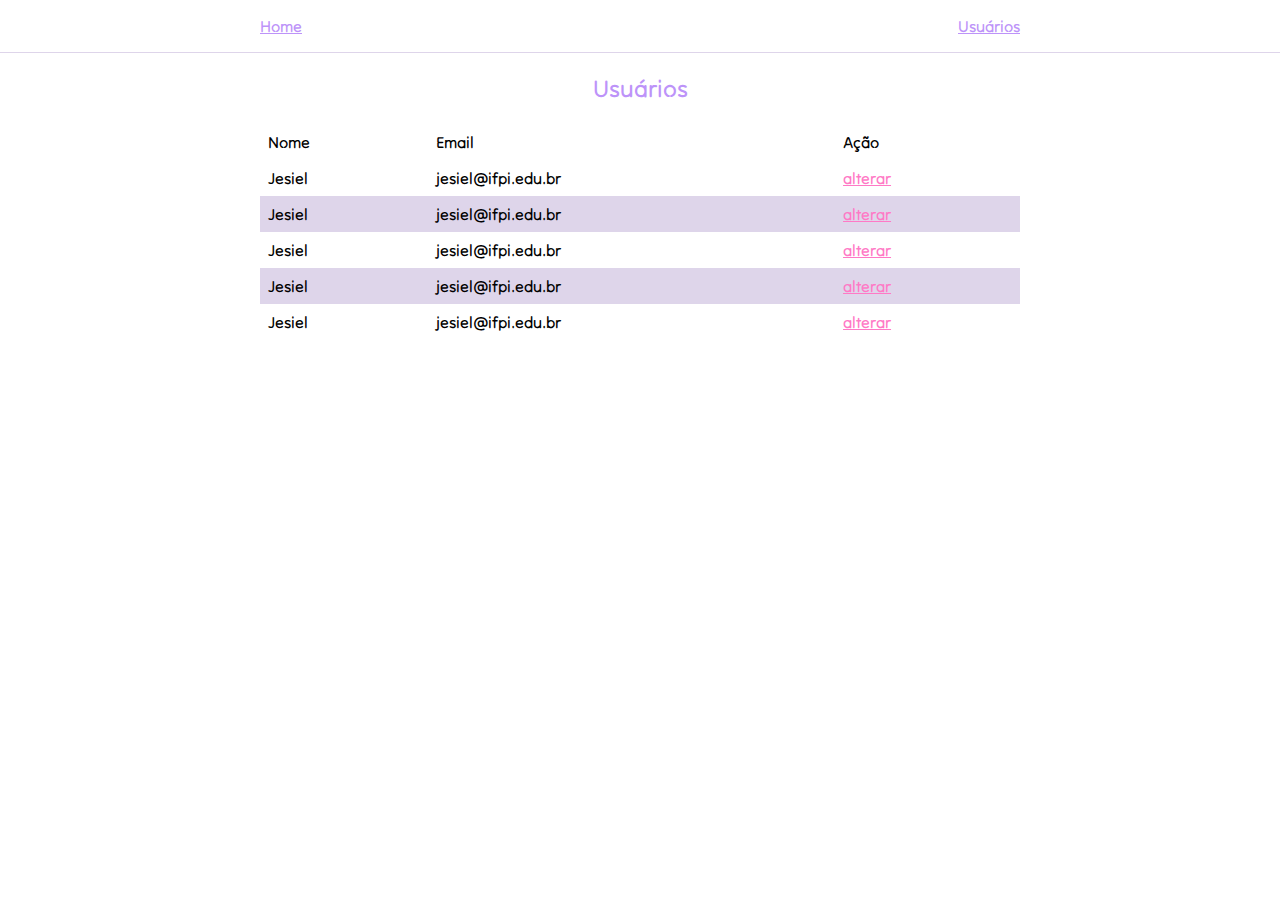
==== usuarios.html @ 49ffafb0 "estrutura básica de html, css e js" ====
<!DOCTYPE html>
<html lang="en">

<head>
  <meta charset="UTF-8">
  <meta name="viewport" content="width=device-width, initial-scale=1.0">
  <title>Usuários</title>
  <link rel="stylesheet" href="css/estilo.css">
</head>

<body>
  <header>
    <nav>
      <a href="/">Home</a>
      <a href="usuarios.html">Usuários</a>
    </nav>
  </header>
  <main>
    <h2 class="titulo">Usuários</h2>
    <table>
      <thead>
        <td>Nome</td>
        <td>Email</td>
        <td>Ação</td>
      </thead>
      <tbody>
        <tr>
          <td>Jesiel</td>
          <td>jesiel@ifpi.edu.br</td>
          <td><a href="#">alterar</a></td>
        </tr>
        <tr>
          <td>Jesiel</td>
          <td>jesiel@ifpi.edu.br</td>
          <td><a href="#">alterar</a></td>
        </tr>
        <tr>
          <td>Jesiel</td>
          <td>jesiel@ifpi.edu.br</td>
          <td><a href="#">alterar</a></td>
        </tr>
        <tr>
          <td>Jesiel</td>
          <td>jesiel@ifpi.edu.br</td>
          <td><a href="#">alterar</a></td>
        </tr>
        <tr>
          <td>Jesiel</td>
          <td>jesiel@ifpi.edu.br</td>
          <td><a href="#">alterar</a></td>
        </tr>
      </tbody>
    </table>
  </main>
</body>

</html>
---- css/estilo.css ----
@import url('https://fonts.googleapis.com/css2?family=Tilt+Neon&display=swap');

  :root {
    --cor-principal: #bd93f9;
    --cor-secundaria: #50fa7b;
    --cor-destaque: #ff79c6;
    --cor-basica: #ded5ea;
  }

  body {
    font-family: 'Tilt Neon', sans-serif;
    max-width: 100%;
    margin: 0;
    min-height: 100vh;
    ;
  }

  h1,
  h2,
  h3,
  h4,
  h5,
  h6 {
    color: var(--cor-principal);
  }

  a {
    color: var(--cor-destaque);
  }

  header {
    display: flex;
    padding: 16px;
    justify-content: center;
    border-bottom: 1px solid var(--cor-basica);
  }

  nav {
    display: flex;
    justify-content: space-between;
    align-items: center;
    width: 100%;
    max-width: 760px;
  }

  nav a {
    color: var(--cor-principal);
  }

  main {
    max-width: 760px;
    margin: 0 auto;
  }


  form {
    display: flex;
    flex-direction: column;
    justify-content: center;
    gap: 0.5rem;
    border: 1px solid var(--cor-principal);
    border-radius: 4px;
    padding: 32px;
    max-width: 300px;
    margin: 0 auto;
  }

  input {
    padding: 8px;
    border: 1px solid var(--cor-principal);
    border-radius: 4px;
  }

  button {
    background-color: var(--cor-secundaria);
    border: 1px solid var(--cor-principal);
    padding: 8px;
    border-radius: 4px;
    text-transform: uppercase;
  }

  input:focus-visible {
    outline-color: var(--cor-destaque);
  }

  table {
    border-collapse: collapse;
    width: 100%;
  }

  th,
  td {
    text-align: left;
    padding: 8px;
  }

  tr:nth-child(even) {
    background-color: var(--cor-basica);
  }

  .titulo {
    text-align: center;
  }
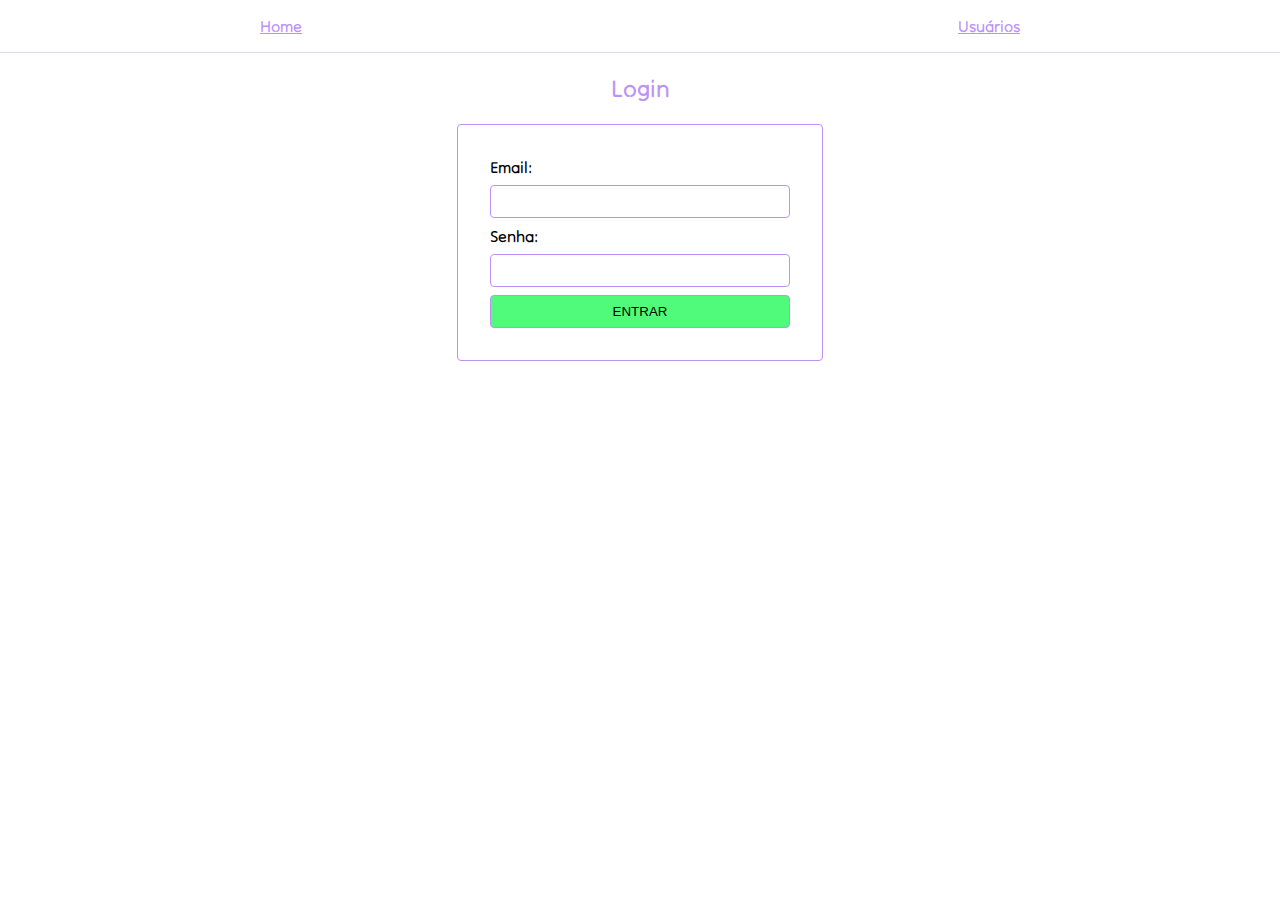
==== commit a1350468: "login com jwt e localstorage" ====
--- a/usuarios.html
+++ b/usuarios.html
@@ -11,8 +11,12 @@
 <body>
   <header>
     <nav>
-      <a href="/">Home</a>
-      <a href="usuarios.html">Usuários</a>
+      <a href="/">Home</>
+        <div>
+          <a href="usuarios.html">Usuários</a>
+          <span id="avatar" class="avatar"></span>
+          <span class="sair" id="btnSair">Sair</span>
+        </div>
     </nav>
   </header>
   <main>
@@ -24,34 +28,16 @@
         <td>Ação</td>
       </thead>
       <tbody>
-        <tr>
-          <td>Jesiel</td>
-          <td>jesiel@ifpi.edu.br</td>
-          <td><a href="#">alterar</a></td>
-        </tr>
-        <tr>
-          <td>Jesiel</td>
-          <td>jesiel@ifpi.edu.br</td>
-          <td><a href="#">alterar</a></td>
-        </tr>
-        <tr>
-          <td>Jesiel</td>
-          <td>jesiel@ifpi.edu.br</td>
-          <td><a href="#">alterar</a></td>
-        </tr>
-        <tr>
-          <td>Jesiel</td>
-          <td>jesiel@ifpi.edu.br</td>
-          <td><a href="#">alterar</a></td>
-        </tr>
-        <tr>
-          <td>Jesiel</td>
-          <td>jesiel@ifpi.edu.br</td>
-          <td><a href="#">alterar</a></td>
-        </tr>
+
       </tbody>
     </table>
   </main>
 </body>
+<script async type="module">
+  import usuarios from "./js/usuarios.js";
+  usuarios.verificaUsuarioAutenticado()
+  usuarios.logout();
+  usuarios.carregarUsuarios();
+</script>
 
 </html>--- a/css/estilo.css
+++ b/css/estilo.css
@@ -10,8 +10,8 @@
   body {
     font-family: 'Tilt Neon', sans-serif;
     max-width: 100%;
+    min-height: 100vh;
     margin: 0;
-    min-height: 100vh;
     ;
   }
 
@@ -42,6 +42,14 @@
     width: 100%;
     max-width: 760px;
   }
+
+  nav>div {
+    display: flex;
+    justify-content: space-between;
+    align-items: center;
+    gap: 1rem;
+  }
+
 
   nav a {
     color: var(--cor-principal);
@@ -100,4 +108,17 @@
 
   .titulo {
     text-align: center;
+  }
+
+
+  .avatar {
+    width: 32px;
+    height: 32px;
+    border-radius: 100%;
+    background-color: var(--cor-secundaria);
+  }
+
+  .sair {
+    color: var(--cor-destaque);
+    cursor: pointer;
   }